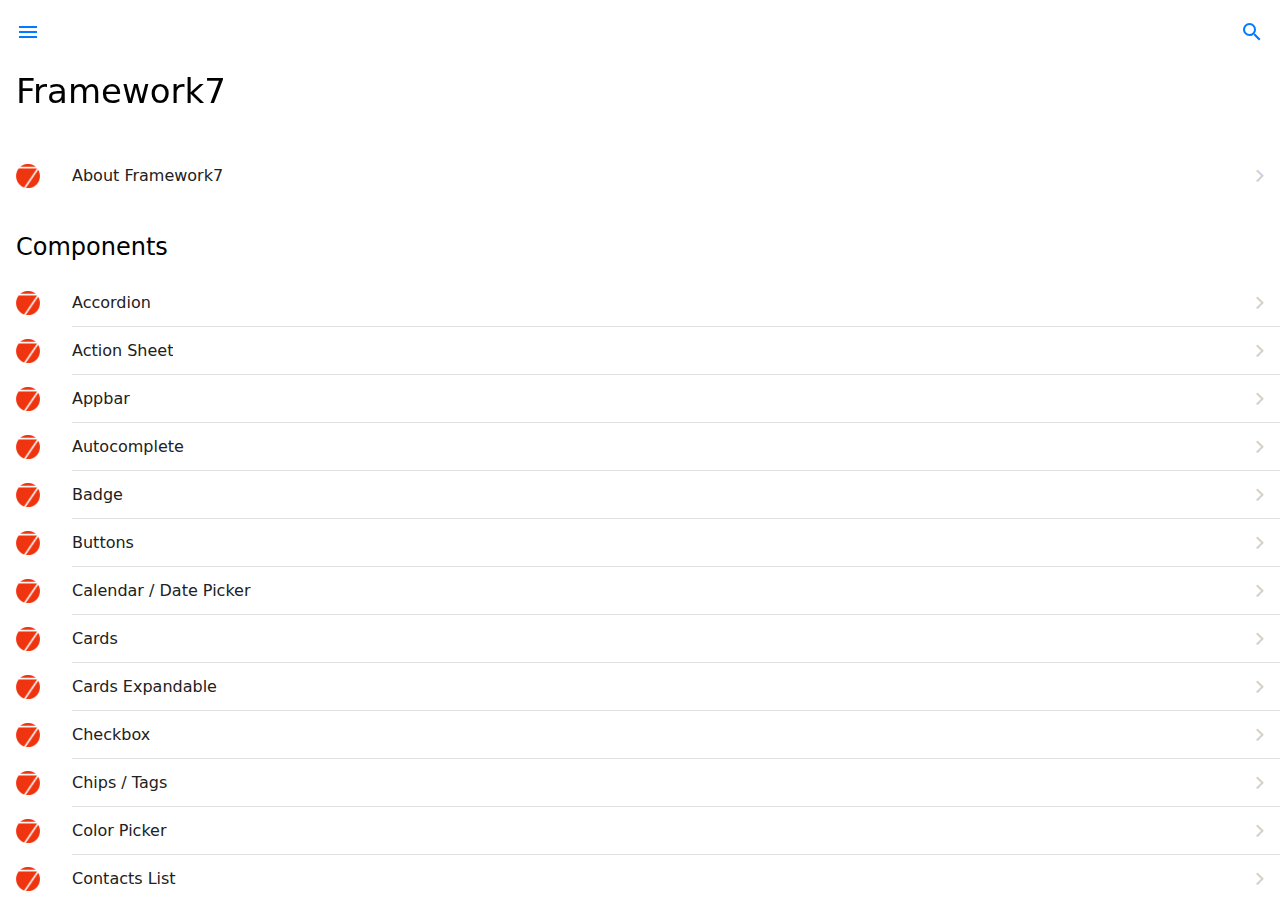
==== index.html @ a7a7bd66 "Initial commit" ====
<!DOCTYPE html>
<html lang="en">
<head>
  <meta charset="UTF-8">
  <meta name="viewport" content="width=device-width, initial-scale=1, maximum-scale=1, minimum-scale=1, user-scalable=no, viewport-fit=cover">
  <meta name="apple-mobile-web-app-capable" content="yes">
  <meta name="apple-mobile-web-app-status-bar-style" content="black-translucent">
  <meta name="theme-color" content="#2196f3">
  <meta http-equiv="Content-Security-Policy" content="default-src * 'self' 'unsafe-inline' 'unsafe-eval' data: gap:">
  <title>Framework7</title>
  <link rel="stylesheet" href="packages/core/css/framework7.bundle.min.css">
  <link rel="stylesheet" href="css/app.css">
  <link rel="apple-touch-icon" href="img/f7-icon-square.png">
  <link rel="icon" href="img/f7-icon.png">
</head>
<body>
  <div id="app">
    <div class="panel panel-left panel-cover panel-resizable panel-init">
      <div class="page">
        <div class="page-content">
          <div class="block-title">Left Panel</div>
          <div class="block">
            <p>This is a left side panel. You can close it by clicking outsite or on this link: <a href="#" class="panel-close">close me</a>. You can put here anything, even another isolated view like in <a href="#" data-panel="right" class="panel-open">Right Panel</a></p>
          </div>
          <div class="block-title">Main View Navigation</div>
          <div class="list links-list">
            <ul>
              <li>
                <a href="/accordion/" class="panel-close">Accordion</a>
              </li>
              <li>
                <a href="/action-sheet/" class="panel-close">Action Sheet</a>
              </li>
              <li>
                <a href="/badge/" class="panel-close">Badge</a>
              </li>
              <li>
                <a href="/buttons/" class="panel-close">Buttons</a>
              </li>
              <li>
                <a href="/cards/" class="panel-close">Cards</a>
              </li>
              <li>
                <a href="/checkbox/" class="panel-close">Checkbox</a>
              </li>
              <li>
                <a href="/chips/" class="panel-close">Chips/Tags</a>
              </li>
              <li>
                <a href="/contacts-list/" class="panel-close">Contacts List</a>
              </li>
              <li>
                <a href="/data-table/" class="panel-close">Data Table</a>
              </li>
            </ul>
          </div>
          <div class="block">
            <p>Lorem ipsum dolor sit amet, consectetur adipiscing elit. Suspendisse faucibus mauris leo, eu bibendum neque congue non. Ut leo mauris, eleifend eu commodo a, egestas ac urna. Maecenas in lacus faucibus, viverra ipsum pulvinar, molestie arcu. Etiam lacinia venenatis dignissim. Suspendisse non nisl semper tellus malesuada suscipit eu et eros. Nulla eu enim quis quam elementum vulputate. Mauris ornare consequat nunc viverra pellentesque. Aenean semper eu massa sit amet aliquam. Integer et neque sed libero mollis elementum at vitae ligula. Vestibulum pharetra sed libero sed porttitor. Suspendisse a faucibus lectus.</p>
            <p>Duis ut mauris sollicitudin, venenatis nisi sed, luctus ligula. Phasellus blandit nisl ut lorem semper pharetra. Nullam tortor nibh, suscipit in consequat vel, feugiat sed quam. Nam risus libero, auctor vel tristique ac, malesuada ut ante. Sed molestie, est in eleifend sagittis, leo tortor ullamcorper erat, at vulputate eros sapien nec libero. Mauris dapibus laoreet nibh quis bibendum. Fusce dolor sem, suscipit in iaculis id, pharetra at urna. Pellentesque tempor congue massa quis faucibus. Vestibulum nunc eros, convallis blandit dui sit amet, gravida adipiscing libero.</p>
          </div>
        </div>
      </div>
    </div>
    <div class="panel panel-right panel-reveal panel-resizable panel-init">
      <div class="view view-init view-right" data-name="right" data-url="/">
        <div class="page">
          <div class="navbar">
            <div class="navbar-bg"></div>
            <div class="navbar-inner sliding">
              <div class="title">Right Panel</div>
            </div>
          </div>
          <div class="page-content">
            <div class="block">
              <p>This is a right side panel. You can close it by clicking outsite or on this link: <a href="#" class="panel-close">close me</a>. You can put here anything, even another isolated view.</p>
            </div>
            <div class="block-title">Panel Navigation</div>
            <div class="list links-list">
              <ul>
                <li><a href="/panel-right-1/">Right panel page 1</a></li>
                <li><a href="/panel-right-2/">Right panel page 2</a></li>
              </ul>
            </div>
          </div>
        </div>
      </div>
    </div>
    <div class="view view-main view-init safe-areas" data-master-detail-breakpoint="800" data-url="/">
      <div class="page page-home">
        <div class="navbar navbar-large navbar-transparent">
          <div class="navbar-bg"></div>
          <div class="navbar-inner">
            <div class="left">
              <a href="#" class="link icon-only panel-open" data-panel="left">
                <i class="icon f7-icons if-not-md">menu</i>
                <i class="icon material-icons md-only">menu</i>
              </a>
            </div>
            <div class="title sliding">Framework7</div>
            <div class="right">
              <a class="link icon-only searchbar-enable" data-searchbar=".searchbar-components">
                <i class="icon f7-icons if-not-md">search</i>
                <i class="icon material-icons md-only">search</i>
              </a>
            </div>
            <div class="title-large">
              <div class="title-large-text">Framework7</div>
            </div>
            <form data-search-container=".components-list" data-search-in="a" class="searchbar searchbar-expandable searchbar-components searchbar-init">
              <div class="searchbar-inner">
                <div class="searchbar-input-wrap">
                  <input type="search" placeholder="Search components"/>
                  <i class="searchbar-icon"></i>
                  <span class="input-clear-button"></span>
                </div>
                <span class="searchbar-disable-button if-not-aurora">Cancel</span>
              </div>
            </form>
          </div>
        </div>
        <div class="page-content">
          <div class="list searchbar-hide-on-search">
            <ul>
              <li>
                <a class="item-content item-link" href="/about/">
                  <div class="item-media"><i class="icon icon-f7"></i></div>
                  <div class="item-inner">
                    <div class="item-title">About Framework7</div>
                  </div>
                </a>
              </li>
            </ul>
          </div>
          <div class="block-title block-title-medium searchbar-found">Components</div>
          <div class="list components-list searchbar-found">
            <ul>
              <li>
                <a class="item-content item-link" href="/accordion/">
                  <div class="item-media"><i class="icon icon-f7"></i></div>
                  <div class="item-inner">
                    <div class="item-title">Accordion</div>
                  </div>
                </a>
              </li>
              <li>
                <a class="item-content item-link" href="/action-sheet/">
                  <div class="item-media"><i class="icon icon-f7"></i></div>
                  <div class="item-inner">
                    <div class="item-title">Action Sheet</div>
                  </div>
                </a>
              </li>
              <li>
                <a class="item-content item-link" href="/appbar/">
                  <div class="item-media"><i class="icon icon-f7"></i></div>
                  <div class="item-inner">
                    <div class="item-title">Appbar</div>
                  </div>
                </a>
              </li>
              <li>
                <a class="item-content item-link" href="/autocomplete/">
                  <div class="item-media"><i class="icon icon-f7"></i></div>
                  <div class="item-inner">
                    <div class="item-title">Autocomplete</div>
                  </div>
                </a>
              </li>
              <li>
                <a class="item-content item-link" href="/badge/">
                  <div class="item-media"><i class="icon icon-f7"></i></div>
                  <div class="item-inner">
                    <div class="item-title">Badge</div>
                  </div>
                </a>
              </li>
              <li>
                <a class="item-content item-link" href="/buttons/">
                  <div class="item-media"><i class="icon icon-f7"></i></div>
                  <div class="item-inner">
                    <div class="item-title">Buttons</div>
                  </div>
                </a>
              </li>
              <li>
                <a class="item-content item-link" href="/calendar/">
                  <div class="item-media"><i class="icon icon-f7"></i></div>
                  <div class="item-inner">
                    <div class="item-title">Calendar / Date Picker</div>
                  </div>
                </a>
              </li>
              <li>
                <a class="item-content item-link" href="/cards/">
                  <div class="item-media"><i class="icon icon-f7"></i></div>
                  <div class="item-inner">
                    <div class="item-title">Cards</div>
                  </div>
                </a>
              </li>
              <li>
                <a class="item-content item-link" href="/cards-expandable/">
                  <div class="item-media"><i class="icon icon-f7"></i></div>
                  <div class="item-inner">
                    <div class="item-title">Cards Expandable</div>
                  </div>
                </a>
              </li>
              <li>
                <a class="item-content item-link" href="/checkbox/">
                  <div class="item-media"><i class="icon icon-f7"></i></div>
                  <div class="item-inner">
                    <div class="item-title">Checkbox</div>
                  </div>
                </a>
              </li>
              <li>
                <a class="item-content item-link" href="/chips/">
                  <div class="item-media"><i class="icon icon-f7"></i></div>
                  <div class="item-inner">
                    <div class="item-title">Chips / Tags</div>
                  </div>
                </a>
              </li>
              <li>
                <a class="item-content item-link" href="/color-picker/">
                  <div class="item-media"><i class="icon icon-f7"></i></div>
                  <div class="item-inner">
                    <div class="item-title">Color Picker</div>
                  </div>
                </a>
              </li>
              <li>
                <a class="item-content item-link" href="/contacts-list/">
                  <div class="item-media"><i class="icon icon-f7"></i></div>
                  <div class="item-inner">
                    <div class="item-title">Contacts List</div>
                  </div>
                </a>
              </li>
              <li>
                <a class="item-content item-link" href="/content-block/">
                  <div class="item-media"><i class="icon icon-f7"></i></div>
                  <div class="item-inner">
                    <div class="item-title">Content Block</div>
                  </div>
                </a>
              </li>
              <li>
                <a class="item-content item-link" href="/data-table/">
                  <div class="item-media"><i class="icon icon-f7"></i></div>
                  <div class="item-inner">
                    <div class="item-title">Data Table</div>
                  </div>
                </a>
              </li>
              <li>
                <a class="item-content item-link" href="/dialog/">
                  <div class="item-media"><i class="icon icon-f7"></i></div>
                  <div class="item-inner">
                    <div class="item-title">Dialog</div>
                  </div>
                </a>
              </li>
              <li>
                <a class="item-content item-link" href="/elevation/">
                  <div class="item-media"><i class="icon icon-f7"></i></div>
                  <div class="item-inner">
                    <div class="item-title">Elevation</div>
                  </div>
                </a>
              </li>
              <li>
                <a class="item-content item-link" href="/fab/">
                  <div class="item-media"><i class="icon icon-f7"></i></div>
                  <div class="item-inner">
                    <div class="item-title">FAB</div>
                  </div>
                </a>
              </li>
              <li>
                <a class="item-content item-link" href="/fab-morph/">
                  <div class="item-media"><i class="icon icon-f7"></i></div>
                  <div class="item-inner">
                    <div class="item-title">FAB Morph</div>
                  </div>
                </a>
              </li>
              <li>
                <a class="item-content item-link" href="/form-storage/">
                  <div class="item-media"><i class="icon icon-f7"></i></div>
                  <div class="item-inner">
                    <div class="item-title">Form Storage</div>
                  </div>
                </a>
              </li>
              <li>
                <a class="item-content item-link" href="/gauge/">
                  <div class="item-media"><i class="icon icon-f7"></i></div>
                  <div class="item-inner">
                    <div class="item-title">Gauge</div>
                  </div>
                </a>
              </li>
              <li>
                <a class="item-content item-link" href="/grid/">
                  <div class="item-media"><i class="icon icon-f7"></i></div>
                  <div class="item-inner">
                    <div class="item-title">Grid / Layout Grid</div>
                  </div>
                </a>
              </li>
              <li>
                <a class="item-content item-link" href="/icons/">
                  <div class="item-media"><i class="icon icon-f7"></i></div>
                  <div class="item-inner">
                    <div class="item-title">Icons</div>
                  </div>
                </a>
              </li>
              <li>
                <a class="item-content item-link" href="/infinite-scroll/">
                  <div class="item-media"><i class="icon icon-f7"></i></div>
                  <div class="item-inner">
                    <div class="item-title">Infinite Scroll</div>
                  </div>
                </a>
              </li>
              <li>
                <a class="item-content item-link" href="/inputs/">
                  <div class="item-media"><i class="icon icon-f7"></i></div>
                  <div class="item-inner">
                    <div class="item-title">Inputs</div>
                  </div>
                </a>
              </li>
              <li>
                <a class="item-content item-link" href="/lazy-load/">
                  <div class="item-media"><i class="icon icon-f7"></i></div>
                  <div class="item-inner">
                    <div class="item-title">Lazy Load</div>
                  </div>
                </a>
              </li>
              <li>
                <a class="item-content item-link" href="/list/">
                  <div class="item-media"><i class="icon icon-f7"></i></div>
                  <div class="item-inner">
                    <div class="item-title">List View</div>
                  </div>
                </a>
              </li>
              <li>
                <a class="item-content item-link" href="/list-index/">
                  <div class="item-media"><i class="icon icon-f7"></i></div>
                  <div class="item-inner">
                    <div class="item-title">List Index</div>
                  </div>
                </a>
              </li>
              <li>
                <a class="item-content item-link" href="/login-screen/">
                  <div class="item-media"><i class="icon icon-f7"></i></div>
                  <div class="item-inner">
                    <div class="item-title">Login Screen</div>
                  </div>
                </a>
              </li>
              <li>
                  <a class="item-content item-link" href="/menu/">
                    <div class="item-media"><i class="icon icon-f7"></i></div>
                    <div class="item-inner">
                      <div class="item-title">Menu</div>
                    </div>
                  </a>
                </li>
              <li>
                <a class="item-content item-link" href="/messages/">
                  <div class="item-media"><i class="icon icon-f7"></i></div>
                  <div class="item-inner">
                    <div class="item-title">Messages</div>
                  </div>
                </a>
              </li>
              <li>
                <a class="item-content item-link" href="/navbar/">
                  <div class="item-media"><i class="icon icon-f7"></i></div>
                  <div class="item-inner">
                    <div class="item-title">Navbar</div>
                  </div>
                </a>
              </li>
              <li>
                <a class="item-content item-link" href="/notifications/">
                  <div class="item-media"><i class="icon icon-f7"></i></div>
                  <div class="item-inner">
                    <div class="item-title">Notifications</div>
                  </div>
                </a>
              </li>
              <li>
                <a class="item-content item-link" href="/panel/">
                  <div class="item-media"><i class="icon icon-f7"></i></div>
                  <div class="item-inner">
                    <div class="item-title">Panel / Side Panels</div>
                  </div>
                </a>
              </li>
              <li>
                <a class="item-content item-link" href="/photo-browser/">
                  <div class="item-media"><i class="icon icon-f7"></i></div>
                  <div class="item-inner">
                    <div class="item-title">Photo Browser</div>
                  </div>
                </a>
              </li>
              <li>
                <a class="item-content item-link" href="/picker/">
                  <div class="item-media"><i class="icon icon-f7"></i></div>
                  <div class="item-inner">
                    <div class="item-title">Picker</div>
                  </div>
                </a>
              </li>
              <li>
                <a class="item-content item-link" href="/popover/">
                  <div class="item-media"><i class="icon icon-f7"></i></div>
                  <div class="item-inner">
                    <div class="item-title">Popover</div>
                  </div>
                </a>
              </li>
              <li>
                <a class="item-content item-link" href="/popup/">
                  <div class="item-media"><i class="icon icon-f7"></i></div>
                  <div class="item-inner">
                    <div class="item-title">Popup</div>
                  </div>
                </a>
              </li>
              <li>
                <a class="item-content item-link" href="/preloader/">
                  <div class="item-media"><i class="icon icon-f7"></i></div>
                  <div class="item-inner">
                    <div class="item-title">Preloader</div>
                  </div>
                </a>
              </li>
              <li>
                <a class="item-content item-link" href="/progressbar/">
                  <div class="item-media"><i class="icon icon-f7"></i></div>
                  <div class="item-inner">
                    <div class="item-title">Progress Bar</div>
                  </div>
                </a>
              </li>
              <li>
                <a class="item-content item-link" href="/pull-to-refresh/">
                  <div class="item-media"><i class="icon icon-f7"></i></div>
                  <div class="item-inner">
                    <div class="item-title">Pull To Refresh</div>
                  </div>
                </a>
              </li>
              <li>
                <a class="item-content item-link" href="/radio/">
                  <div class="item-media"><i class="icon icon-f7"></i></div>
                  <div class="item-inner">
                    <div class="item-title">Radio</div>
                  </div>
                </a>
              </li>
              <li>
                <a class="item-content item-link" href="/range/">
                  <div class="item-media"><i class="icon icon-f7"></i></div>
                  <div class="item-inner">
                    <div class="item-title">Range Slider</div>
                  </div>
                </a>
              </li>
              <li>
                <a class="item-content item-link" href="/searchbar/">
                  <div class="item-media"><i class="icon icon-f7"></i></div>
                  <div class="item-inner">
                    <div class="item-title">Searchbar</div>
                  </div>
                </a>
              </li>
              <li>
                <a class="item-content item-link" href="/searchbar-expandable/">
                  <div class="item-media"><i class="icon icon-f7"></i></div>
                  <div class="item-inner">
                    <div class="item-title">Searchbar Expandable</div>
                  </div>
                </a>
              </li>
              <li>
                <a class="item-content item-link" href="/sheet-modal/">
                  <div class="item-media"><i class="icon icon-f7"></i></div>
                  <div class="item-inner">
                    <div class="item-title">Sheet Modal</div>
                  </div>
                </a>
              </li>
              <li>
                <a class="item-content item-link" href="/skeleton/">
                  <div class="item-media"><i class="icon icon-f7"></i></div>
                  <div class="item-inner">
                    <div class="item-title">Skeleton (Ghost) Layouts</div>
                  </div>
                </a>
              </li>
              <li>
                <a class="item-content item-link" href="/smart-select/">
                  <div class="item-media"><i class="icon icon-f7"></i></div>
                  <div class="item-inner">
                    <div class="item-title">Smart Select</div>
                  </div>
                </a>
              </li>
              <li>
                <a class="item-content item-link" href="/sortable/">
                  <div class="item-media"><i class="icon icon-f7"></i></div>
                  <div class="item-inner">
                    <div class="item-title">Sortable List</div>
                  </div>
                </a>
              </li>
              <li>
                <a class="item-content item-link" href="/stepper/">
                  <div class="item-media"><i class="icon icon-f7"></i></div>
                  <div class="item-inner">
                    <div class="item-title">Stepper</div>
                  </div>
                </a>
              </li>
              <li>
                <a class="item-content item-link" href="/subnavbar/">
                  <div class="item-media"><i class="icon icon-f7"></i></div>
                  <div class="item-inner">
                    <div class="item-title">Subnavbar</div>
                  </div>
                </a>
              </li>
              <li>
                <a class="item-content item-link" href="/swipeout/">
                  <div class="item-media"><i class="icon icon-f7"></i></div>
                  <div class="item-inner">
                    <div class="item-title">Swipeout (Swipe To Delete)</div>
                  </div>
                </a>
              </li>
              <li>
                <a class="item-content item-link" href="/swiper/">
                  <div class="item-media"><i class="icon icon-f7"></i></div>
                  <div class="item-inner">
                    <div class="item-title">Swiper Slider</div>
                  </div>
                </a>
              </li>
              <li>
                <a class="item-content item-link" href="/tabs/">
                  <div class="item-media"><i class="icon icon-f7"></i></div>
                  <div class="item-inner">
                    <div class="item-title">Tabs</div>
                  </div>
                </a>
              </li>
              <li>
                <a class="item-content item-link" href="/text-editor/">
                  <div class="item-media"><i class="icon icon-f7"></i></div>
                  <div class="item-inner">
                    <div class="item-title">Text Editor</div>
                  </div>
                </a>
              </li>
              <li>
                <a class="item-content item-link" href="/timeline/">
                  <div class="item-media"><i class="icon icon-f7"></i></div>
                  <div class="item-inner">
                    <div class="item-title">Timeline</div>
                  </div>
                </a>
              </li>
              <li>
                <a class="item-content item-link" href="/toast/">
                  <div class="item-media"><i class="icon icon-f7"></i></div>
                  <div class="item-inner">
                    <div class="item-title">Toast</div>
                  </div>
                </a>
              </li>
              <li>
                <a class="item-content item-link" href="/toggle/">
                  <div class="item-media"><i class="icon icon-f7"></i></div>
                  <div class="item-inner">
                    <div class="item-title">Toggle</div>
                  </div>
                </a>
              </li>
              <li>
                <a class="item-content item-link" href="/toolbar-tabbar/">
                  <div class="item-media"><i class="icon icon-f7"></i></div>
                  <div class="item-inner">
                    <div class="item-title">Toolbar & Tabbar</div>
                  </div>
                </a>
              </li>
              <li>
                <a class="item-content item-link" href="/tooltip/">
                  <div class="item-media"><i class="icon icon-f7"></i></div>
                  <div class="item-inner">
                    <div class="item-title">Tooltip</div>
                  </div>
                </a>
              </li>
              <li>
                <a class="item-content item-link" href="/treeview/">
                  <div class="item-media"><i class="icon icon-f7"></i></div>
                  <div class="item-inner">
                    <div class="item-title">Treeview</div>
                  </div>
                </a>
              </li>
              <li>
                <a class="item-content item-link" href="/virtual-list/">
                  <div class="item-media"><i class="icon icon-f7"></i></div>
                  <div class="item-inner">
                    <div class="item-title">Virtual List</div>
                  </div>
                </a>
              </li>
              <li>
                <a class="item-content item-link" href="/vi/">
                  <div class="item-media"><i class="icon icon-vi"></i></div>
                  <div class="item-inner">
                    <div class="item-title">vi - Mobile Video SSP</div>
                  </div>
                </a>
              </li>
            </ul>
          </div>
          <div class="list simple-list searchbar-not-found">
            <ul>
              <li>Nothing found</li>
            </ul>
          </div>
          <div class="block-title block-title-medium searchbar-hide-on-search">Themes</div>
          <div class="list links-list searchbar-hide-on-search">
            <ul>
              <li>
                <a href="./index.html?theme=ios" class="external">iOS Theme</a>
              </li>
              <li>
                <a href="./index.html?theme=md" class="external">Material (MD) Theme</a>
              </li>
              <li>
                <a href="./index.html?theme=aurora" class="external">Aurora Desktop Theme</a>
              </li>
              <li>
                <a href="/color-themes/">Color Themes</a>
              </li>
            </ul>
          </div>
          <div class="block-title block-title-medium searchbar-hide-on-search">Page Loaders & Router</div>
          <div class="list links-list searchbar-hide-on-search">
            <ul>
              <li>
                <a href="/page-transitions/">Page Transitions</a>
              </li>
              <li>
                <a href="/page-loader-template7/vladimir/123/about-me/1/?start=0&end=30#top">Template7 Page</a>
              </li>
              <li>
                <a href="/page-loader-component/vladimir/123/about-me/1/?start=0&end=30#top">Component Page</a>
              </li>
              <li>
                <a href="/load-something-that-doesnt-exist/">Default Route (404)</a>
              </li>
              <li>
                <a href="/master-detail/">Master-Detail (Split View)</a>
              </li>
            </ul>
          </div>
        </div>
      </div>
    </div>
  </div>
  <script src="packages/core/js/framework7.bundle.min.js"></script>
  <script src="js/routes.js"></script>
  <script src="js/app.js"></script>
</body>
</html>
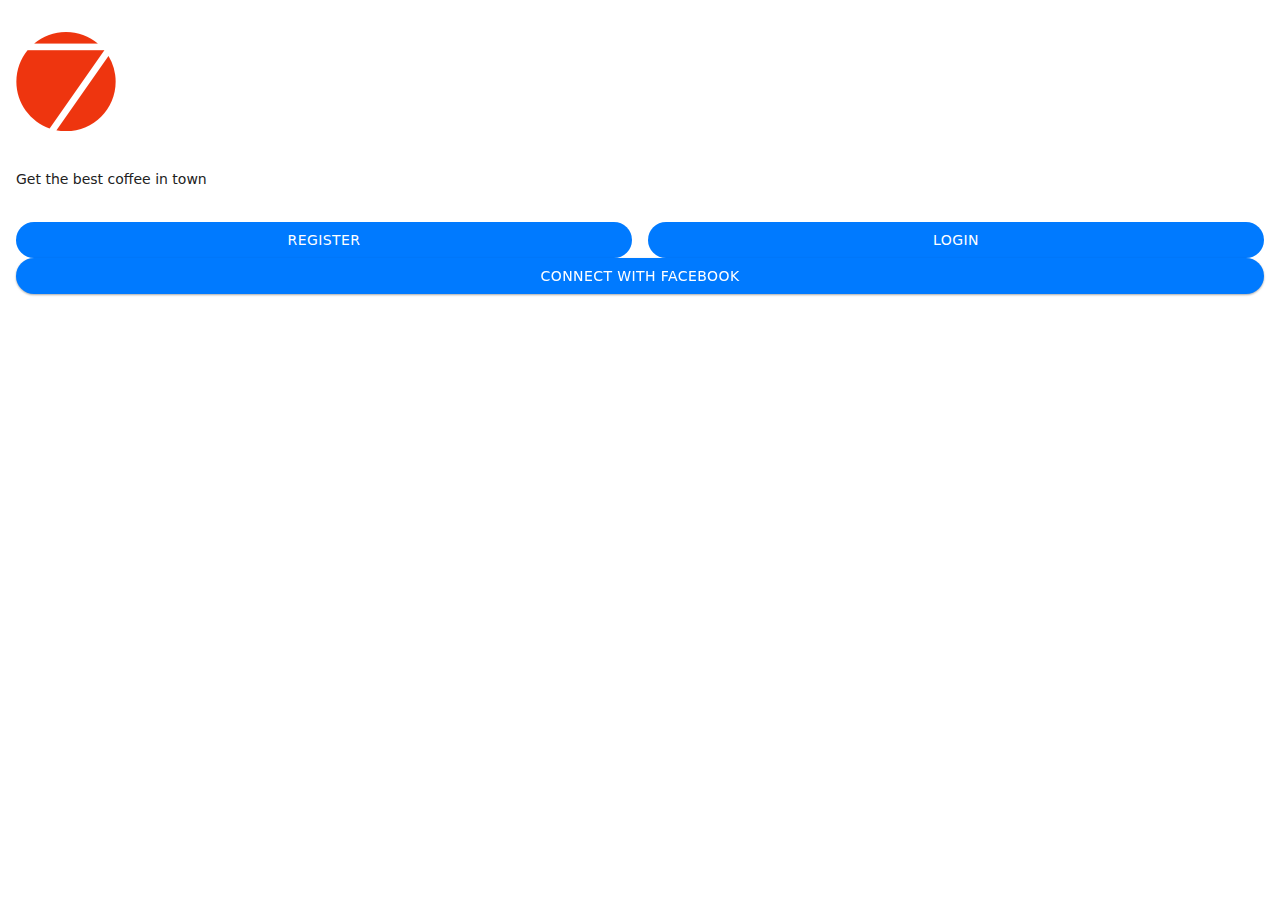
==== commit 51730be3: "Added the menu to home screen" ====
--- a/index.html
+++ b/index.html
@@ -9,685 +9,36 @@
   <meta http-equiv="Content-Security-Policy" content="default-src * 'self' 'unsafe-inline' 'unsafe-eval' data: gap:">
   <title>Framework7</title>
   <link rel="stylesheet" href="packages/core/css/framework7.bundle.min.css">
+  <link rel="stylesheet" href="https://stackpath.bootstrapcdn.com/bootstrap/4.5.0/css/bootstrap.min.css" integrity="sha384-9aIt2nRpC12Uk9gS9baDl411NQApFmC26EwAOH8WgZl5MYYxFfc+NcPb1dKGj7Sk" crossorigin="anonymous">
   <link rel="stylesheet" href="css/app.css">
   <link rel="apple-touch-icon" href="img/f7-icon-square.png">
   <link rel="icon" href="img/f7-icon.png">
 </head>
 <body>
-  <div id="app">
-    <div class="panel panel-left panel-cover panel-resizable panel-init">
-      <div class="page">
-        <div class="page-content">
-          <div class="block-title">Left Panel</div>
-          <div class="block">
-            <p>This is a left side panel. You can close it by clicking outsite or on this link: <a href="#" class="panel-close">close me</a>. You can put here anything, even another isolated view like in <a href="#" data-panel="right" class="panel-open">Right Panel</a></p>
+
+    <div class="block text-center">
+        <img src="img/f7-icon.png" alt="">
+    </div>
+
+    <div class="block text-center">
+        <p class="h3">Get the best coffee in town</p>
+    </div>
+
+    <div class="block container px-5">
+        <div class="row">
+          <a class="col button button-fill button-round">Register</a>
+          <a href="#" class="col button button-fill button-round">Login</a>
+        </div>
+        <div class="row mt-3">
+            <a class="col button button-fill button-raised button-round">Connect with Facebook</a>
           </div>
-          <div class="block-title">Main View Navigation</div>
-          <div class="list links-list">
-            <ul>
-              <li>
-                <a href="/accordion/" class="panel-close">Accordion</a>
-              </li>
-              <li>
-                <a href="/action-sheet/" class="panel-close">Action Sheet</a>
-              </li>
-              <li>
-                <a href="/badge/" class="panel-close">Badge</a>
-              </li>
-              <li>
-                <a href="/buttons/" class="panel-close">Buttons</a>
-              </li>
-              <li>
-                <a href="/cards/" class="panel-close">Cards</a>
-              </li>
-              <li>
-                <a href="/checkbox/" class="panel-close">Checkbox</a>
-              </li>
-              <li>
-                <a href="/chips/" class="panel-close">Chips/Tags</a>
-              </li>
-              <li>
-                <a href="/contacts-list/" class="panel-close">Contacts List</a>
-              </li>
-              <li>
-                <a href="/data-table/" class="panel-close">Data Table</a>
-              </li>
-            </ul>
-          </div>
-          <div class="block">
-            <p>Lorem ipsum dolor sit amet, consectetur adipiscing elit. Suspendisse faucibus mauris leo, eu bibendum neque congue non. Ut leo mauris, eleifend eu commodo a, egestas ac urna. Maecenas in lacus faucibus, viverra ipsum pulvinar, molestie arcu. Etiam lacinia venenatis dignissim. Suspendisse non nisl semper tellus malesuada suscipit eu et eros. Nulla eu enim quis quam elementum vulputate. Mauris ornare consequat nunc viverra pellentesque. Aenean semper eu massa sit amet aliquam. Integer et neque sed libero mollis elementum at vitae ligula. Vestibulum pharetra sed libero sed porttitor. Suspendisse a faucibus lectus.</p>
-            <p>Duis ut mauris sollicitudin, venenatis nisi sed, luctus ligula. Phasellus blandit nisl ut lorem semper pharetra. Nullam tortor nibh, suscipit in consequat vel, feugiat sed quam. Nam risus libero, auctor vel tristique ac, malesuada ut ante. Sed molestie, est in eleifend sagittis, leo tortor ullamcorper erat, at vulputate eros sapien nec libero. Mauris dapibus laoreet nibh quis bibendum. Fusce dolor sem, suscipit in iaculis id, pharetra at urna. Pellentesque tempor congue massa quis faucibus. Vestibulum nunc eros, convallis blandit dui sit amet, gravida adipiscing libero.</p>
-          </div>
-        </div>
       </div>
-    </div>
-    <div class="panel panel-right panel-reveal panel-resizable panel-init">
-      <div class="view view-init view-right" data-name="right" data-url="/">
-        <div class="page">
-          <div class="navbar">
-            <div class="navbar-bg"></div>
-            <div class="navbar-inner sliding">
-              <div class="title">Right Panel</div>
-            </div>
-          </div>
-          <div class="page-content">
-            <div class="block">
-              <p>This is a right side panel. You can close it by clicking outsite or on this link: <a href="#" class="panel-close">close me</a>. You can put here anything, even another isolated view.</p>
-            </div>
-            <div class="block-title">Panel Navigation</div>
-            <div class="list links-list">
-              <ul>
-                <li><a href="/panel-right-1/">Right panel page 1</a></li>
-                <li><a href="/panel-right-2/">Right panel page 2</a></li>
-              </ul>
-            </div>
-          </div>
-        </div>
-      </div>
-    </div>
-    <div class="view view-main view-init safe-areas" data-master-detail-breakpoint="800" data-url="/">
-      <div class="page page-home">
-        <div class="navbar navbar-large navbar-transparent">
-          <div class="navbar-bg"></div>
-          <div class="navbar-inner">
-            <div class="left">
-              <a href="#" class="link icon-only panel-open" data-panel="left">
-                <i class="icon f7-icons if-not-md">menu</i>
-                <i class="icon material-icons md-only">menu</i>
-              </a>
-            </div>
-            <div class="title sliding">Framework7</div>
-            <div class="right">
-              <a class="link icon-only searchbar-enable" data-searchbar=".searchbar-components">
-                <i class="icon f7-icons if-not-md">search</i>
-                <i class="icon material-icons md-only">search</i>
-              </a>
-            </div>
-            <div class="title-large">
-              <div class="title-large-text">Framework7</div>
-            </div>
-            <form data-search-container=".components-list" data-search-in="a" class="searchbar searchbar-expandable searchbar-components searchbar-init">
-              <div class="searchbar-inner">
-                <div class="searchbar-input-wrap">
-                  <input type="search" placeholder="Search components"/>
-                  <i class="searchbar-icon"></i>
-                  <span class="input-clear-button"></span>
-                </div>
-                <span class="searchbar-disable-button if-not-aurora">Cancel</span>
-              </div>
-            </form>
-          </div>
-        </div>
-        <div class="page-content">
-          <div class="list searchbar-hide-on-search">
-            <ul>
-              <li>
-                <a class="item-content item-link" href="/about/">
-                  <div class="item-media"><i class="icon icon-f7"></i></div>
-                  <div class="item-inner">
-                    <div class="item-title">About Framework7</div>
-                  </div>
-                </a>
-              </li>
-            </ul>
-          </div>
-          <div class="block-title block-title-medium searchbar-found">Components</div>
-          <div class="list components-list searchbar-found">
-            <ul>
-              <li>
-                <a class="item-content item-link" href="/accordion/">
-                  <div class="item-media"><i class="icon icon-f7"></i></div>
-                  <div class="item-inner">
-                    <div class="item-title">Accordion</div>
-                  </div>
-                </a>
-              </li>
-              <li>
-                <a class="item-content item-link" href="/action-sheet/">
-                  <div class="item-media"><i class="icon icon-f7"></i></div>
-                  <div class="item-inner">
-                    <div class="item-title">Action Sheet</div>
-                  </div>
-                </a>
-              </li>
-              <li>
-                <a class="item-content item-link" href="/appbar/">
-                  <div class="item-media"><i class="icon icon-f7"></i></div>
-                  <div class="item-inner">
-                    <div class="item-title">Appbar</div>
-                  </div>
-                </a>
-              </li>
-              <li>
-                <a class="item-content item-link" href="/autocomplete/">
-                  <div class="item-media"><i class="icon icon-f7"></i></div>
-                  <div class="item-inner">
-                    <div class="item-title">Autocomplete</div>
-                  </div>
-                </a>
-              </li>
-              <li>
-                <a class="item-content item-link" href="/badge/">
-                  <div class="item-media"><i class="icon icon-f7"></i></div>
-                  <div class="item-inner">
-                    <div class="item-title">Badge</div>
-                  </div>
-                </a>
-              </li>
-              <li>
-                <a class="item-content item-link" href="/buttons/">
-                  <div class="item-media"><i class="icon icon-f7"></i></div>
-                  <div class="item-inner">
-                    <div class="item-title">Buttons</div>
-                  </div>
-                </a>
-              </li>
-              <li>
-                <a class="item-content item-link" href="/calendar/">
-                  <div class="item-media"><i class="icon icon-f7"></i></div>
-                  <div class="item-inner">
-                    <div class="item-title">Calendar / Date Picker</div>
-                  </div>
-                </a>
-              </li>
-              <li>
-                <a class="item-content item-link" href="/cards/">
-                  <div class="item-media"><i class="icon icon-f7"></i></div>
-                  <div class="item-inner">
-                    <div class="item-title">Cards</div>
-                  </div>
-                </a>
-              </li>
-              <li>
-                <a class="item-content item-link" href="/cards-expandable/">
-                  <div class="item-media"><i class="icon icon-f7"></i></div>
-                  <div class="item-inner">
-                    <div class="item-title">Cards Expandable</div>
-                  </div>
-                </a>
-              </li>
-              <li>
-                <a class="item-content item-link" href="/checkbox/">
-                  <div class="item-media"><i class="icon icon-f7"></i></div>
-                  <div class="item-inner">
-                    <div class="item-title">Checkbox</div>
-                  </div>
-                </a>
-              </li>
-              <li>
-                <a class="item-content item-link" href="/chips/">
-                  <div class="item-media"><i class="icon icon-f7"></i></div>
-                  <div class="item-inner">
-                    <div class="item-title">Chips / Tags</div>
-                  </div>
-                </a>
-              </li>
-              <li>
-                <a class="item-content item-link" href="/color-picker/">
-                  <div class="item-media"><i class="icon icon-f7"></i></div>
-                  <div class="item-inner">
-                    <div class="item-title">Color Picker</div>
-                  </div>
-                </a>
-              </li>
-              <li>
-                <a class="item-content item-link" href="/contacts-list/">
-                  <div class="item-media"><i class="icon icon-f7"></i></div>
-                  <div class="item-inner">
-                    <div class="item-title">Contacts List</div>
-                  </div>
-                </a>
-              </li>
-              <li>
-                <a class="item-content item-link" href="/content-block/">
-                  <div class="item-media"><i class="icon icon-f7"></i></div>
-                  <div class="item-inner">
-                    <div class="item-title">Content Block</div>
-                  </div>
-                </a>
-              </li>
-              <li>
-                <a class="item-content item-link" href="/data-table/">
-                  <div class="item-media"><i class="icon icon-f7"></i></div>
-                  <div class="item-inner">
-                    <div class="item-title">Data Table</div>
-                  </div>
-                </a>
-              </li>
-              <li>
-                <a class="item-content item-link" href="/dialog/">
-                  <div class="item-media"><i class="icon icon-f7"></i></div>
-                  <div class="item-inner">
-                    <div class="item-title">Dialog</div>
-                  </div>
-                </a>
-              </li>
-              <li>
-                <a class="item-content item-link" href="/elevation/">
-                  <div class="item-media"><i class="icon icon-f7"></i></div>
-                  <div class="item-inner">
-                    <div class="item-title">Elevation</div>
-                  </div>
-                </a>
-              </li>
-              <li>
-                <a class="item-content item-link" href="/fab/">
-                  <div class="item-media"><i class="icon icon-f7"></i></div>
-                  <div class="item-inner">
-                    <div class="item-title">FAB</div>
-                  </div>
-                </a>
-              </li>
-              <li>
-                <a class="item-content item-link" href="/fab-morph/">
-                  <div class="item-media"><i class="icon icon-f7"></i></div>
-                  <div class="item-inner">
-                    <div class="item-title">FAB Morph</div>
-                  </div>
-                </a>
-              </li>
-              <li>
-                <a class="item-content item-link" href="/form-storage/">
-                  <div class="item-media"><i class="icon icon-f7"></i></div>
-                  <div class="item-inner">
-                    <div class="item-title">Form Storage</div>
-                  </div>
-                </a>
-              </li>
-              <li>
-                <a class="item-content item-link" href="/gauge/">
-                  <div class="item-media"><i class="icon icon-f7"></i></div>
-                  <div class="item-inner">
-                    <div class="item-title">Gauge</div>
-                  </div>
-                </a>
-              </li>
-              <li>
-                <a class="item-content item-link" href="/grid/">
-                  <div class="item-media"><i class="icon icon-f7"></i></div>
-                  <div class="item-inner">
-                    <div class="item-title">Grid / Layout Grid</div>
-                  </div>
-                </a>
-              </li>
-              <li>
-                <a class="item-content item-link" href="/icons/">
-                  <div class="item-media"><i class="icon icon-f7"></i></div>
-                  <div class="item-inner">
-                    <div class="item-title">Icons</div>
-                  </div>
-                </a>
-              </li>
-              <li>
-                <a class="item-content item-link" href="/infinite-scroll/">
-                  <div class="item-media"><i class="icon icon-f7"></i></div>
-                  <div class="item-inner">
-                    <div class="item-title">Infinite Scroll</div>
-                  </div>
-                </a>
-              </li>
-              <li>
-                <a class="item-content item-link" href="/inputs/">
-                  <div class="item-media"><i class="icon icon-f7"></i></div>
-                  <div class="item-inner">
-                    <div class="item-title">Inputs</div>
-                  </div>
-                </a>
-              </li>
-              <li>
-                <a class="item-content item-link" href="/lazy-load/">
-                  <div class="item-media"><i class="icon icon-f7"></i></div>
-                  <div class="item-inner">
-                    <div class="item-title">Lazy Load</div>
-                  </div>
-                </a>
-              </li>
-              <li>
-                <a class="item-content item-link" href="/list/">
-                  <div class="item-media"><i class="icon icon-f7"></i></div>
-                  <div class="item-inner">
-                    <div class="item-title">List View</div>
-                  </div>
-                </a>
-              </li>
-              <li>
-                <a class="item-content item-link" href="/list-index/">
-                  <div class="item-media"><i class="icon icon-f7"></i></div>
-                  <div class="item-inner">
-                    <div class="item-title">List Index</div>
-                  </div>
-                </a>
-              </li>
-              <li>
-                <a class="item-content item-link" href="/login-screen/">
-                  <div class="item-media"><i class="icon icon-f7"></i></div>
-                  <div class="item-inner">
-                    <div class="item-title">Login Screen</div>
-                  </div>
-                </a>
-              </li>
-              <li>
-                  <a class="item-content item-link" href="/menu/">
-                    <div class="item-media"><i class="icon icon-f7"></i></div>
-                    <div class="item-inner">
-                      <div class="item-title">Menu</div>
-                    </div>
-                  </a>
-                </li>
-              <li>
-                <a class="item-content item-link" href="/messages/">
-                  <div class="item-media"><i class="icon icon-f7"></i></div>
-                  <div class="item-inner">
-                    <div class="item-title">Messages</div>
-                  </div>
-                </a>
-              </li>
-              <li>
-                <a class="item-content item-link" href="/navbar/">
-                  <div class="item-media"><i class="icon icon-f7"></i></div>
-                  <div class="item-inner">
-                    <div class="item-title">Navbar</div>
-                  </div>
-                </a>
-              </li>
-              <li>
-                <a class="item-content item-link" href="/notifications/">
-                  <div class="item-media"><i class="icon icon-f7"></i></div>
-                  <div class="item-inner">
-                    <div class="item-title">Notifications</div>
-                  </div>
-                </a>
-              </li>
-              <li>
-                <a class="item-content item-link" href="/panel/">
-                  <div class="item-media"><i class="icon icon-f7"></i></div>
-                  <div class="item-inner">
-                    <div class="item-title">Panel / Side Panels</div>
-                  </div>
-                </a>
-              </li>
-              <li>
-                <a class="item-content item-link" href="/photo-browser/">
-                  <div class="item-media"><i class="icon icon-f7"></i></div>
-                  <div class="item-inner">
-                    <div class="item-title">Photo Browser</div>
-                  </div>
-                </a>
-              </li>
-              <li>
-                <a class="item-content item-link" href="/picker/">
-                  <div class="item-media"><i class="icon icon-f7"></i></div>
-                  <div class="item-inner">
-                    <div class="item-title">Picker</div>
-                  </div>
-                </a>
-              </li>
-              <li>
-                <a class="item-content item-link" href="/popover/">
-                  <div class="item-media"><i class="icon icon-f7"></i></div>
-                  <div class="item-inner">
-                    <div class="item-title">Popover</div>
-                  </div>
-                </a>
-              </li>
-              <li>
-                <a class="item-content item-link" href="/popup/">
-                  <div class="item-media"><i class="icon icon-f7"></i></div>
-                  <div class="item-inner">
-                    <div class="item-title">Popup</div>
-                  </div>
-                </a>
-              </li>
-              <li>
-                <a class="item-content item-link" href="/preloader/">
-                  <div class="item-media"><i class="icon icon-f7"></i></div>
-                  <div class="item-inner">
-                    <div class="item-title">Preloader</div>
-                  </div>
-                </a>
-              </li>
-              <li>
-                <a class="item-content item-link" href="/progressbar/">
-                  <div class="item-media"><i class="icon icon-f7"></i></div>
-                  <div class="item-inner">
-                    <div class="item-title">Progress Bar</div>
-                  </div>
-                </a>
-              </li>
-              <li>
-                <a class="item-content item-link" href="/pull-to-refresh/">
-                  <div class="item-media"><i class="icon icon-f7"></i></div>
-                  <div class="item-inner">
-                    <div class="item-title">Pull To Refresh</div>
-                  </div>
-                </a>
-              </li>
-              <li>
-                <a class="item-content item-link" href="/radio/">
-                  <div class="item-media"><i class="icon icon-f7"></i></div>
-                  <div class="item-inner">
-                    <div class="item-title">Radio</div>
-                  </div>
-                </a>
-              </li>
-              <li>
-                <a class="item-content item-link" href="/range/">
-                  <div class="item-media"><i class="icon icon-f7"></i></div>
-                  <div class="item-inner">
-                    <div class="item-title">Range Slider</div>
-                  </div>
-                </a>
-              </li>
-              <li>
-                <a class="item-content item-link" href="/searchbar/">
-                  <div class="item-media"><i class="icon icon-f7"></i></div>
-                  <div class="item-inner">
-                    <div class="item-title">Searchbar</div>
-                  </div>
-                </a>
-              </li>
-              <li>
-                <a class="item-content item-link" href="/searchbar-expandable/">
-                  <div class="item-media"><i class="icon icon-f7"></i></div>
-                  <div class="item-inner">
-                    <div class="item-title">Searchbar Expandable</div>
-                  </div>
-                </a>
-              </li>
-              <li>
-                <a class="item-content item-link" href="/sheet-modal/">
-                  <div class="item-media"><i class="icon icon-f7"></i></div>
-                  <div class="item-inner">
-                    <div class="item-title">Sheet Modal</div>
-                  </div>
-                </a>
-              </li>
-              <li>
-                <a class="item-content item-link" href="/skeleton/">
-                  <div class="item-media"><i class="icon icon-f7"></i></div>
-                  <div class="item-inner">
-                    <div class="item-title">Skeleton (Ghost) Layouts</div>
-                  </div>
-                </a>
-              </li>
-              <li>
-                <a class="item-content item-link" href="/smart-select/">
-                  <div class="item-media"><i class="icon icon-f7"></i></div>
-                  <div class="item-inner">
-                    <div class="item-title">Smart Select</div>
-                  </div>
-                </a>
-              </li>
-              <li>
-                <a class="item-content item-link" href="/sortable/">
-                  <div class="item-media"><i class="icon icon-f7"></i></div>
-                  <div class="item-inner">
-                    <div class="item-title">Sortable List</div>
-                  </div>
-                </a>
-              </li>
-              <li>
-                <a class="item-content item-link" href="/stepper/">
-                  <div class="item-media"><i class="icon icon-f7"></i></div>
-                  <div class="item-inner">
-                    <div class="item-title">Stepper</div>
-                  </div>
-                </a>
-              </li>
-              <li>
-                <a class="item-content item-link" href="/subnavbar/">
-                  <div class="item-media"><i class="icon icon-f7"></i></div>
-                  <div class="item-inner">
-                    <div class="item-title">Subnavbar</div>
-                  </div>
-                </a>
-              </li>
-              <li>
-                <a class="item-content item-link" href="/swipeout/">
-                  <div class="item-media"><i class="icon icon-f7"></i></div>
-                  <div class="item-inner">
-                    <div class="item-title">Swipeout (Swipe To Delete)</div>
-                  </div>
-                </a>
-              </li>
-              <li>
-                <a class="item-content item-link" href="/swiper/">
-                  <div class="item-media"><i class="icon icon-f7"></i></div>
-                  <div class="item-inner">
-                    <div class="item-title">Swiper Slider</div>
-                  </div>
-                </a>
-              </li>
-              <li>
-                <a class="item-content item-link" href="/tabs/">
-                  <div class="item-media"><i class="icon icon-f7"></i></div>
-                  <div class="item-inner">
-                    <div class="item-title">Tabs</div>
-                  </div>
-                </a>
-              </li>
-              <li>
-                <a class="item-content item-link" href="/text-editor/">
-                  <div class="item-media"><i class="icon icon-f7"></i></div>
-                  <div class="item-inner">
-                    <div class="item-title">Text Editor</div>
-                  </div>
-                </a>
-              </li>
-              <li>
-                <a class="item-content item-link" href="/timeline/">
-                  <div class="item-media"><i class="icon icon-f7"></i></div>
-                  <div class="item-inner">
-                    <div class="item-title">Timeline</div>
-                  </div>
-                </a>
-              </li>
-              <li>
-                <a class="item-content item-link" href="/toast/">
-                  <div class="item-media"><i class="icon icon-f7"></i></div>
-                  <div class="item-inner">
-                    <div class="item-title">Toast</div>
-                  </div>
-                </a>
-              </li>
-              <li>
-                <a class="item-content item-link" href="/toggle/">
-                  <div class="item-media"><i class="icon icon-f7"></i></div>
-                  <div class="item-inner">
-                    <div class="item-title">Toggle</div>
-                  </div>
-                </a>
-              </li>
-              <li>
-                <a class="item-content item-link" href="/toolbar-tabbar/">
-                  <div class="item-media"><i class="icon icon-f7"></i></div>
-                  <div class="item-inner">
-                    <div class="item-title">Toolbar & Tabbar</div>
-                  </div>
-                </a>
-              </li>
-              <li>
-                <a class="item-content item-link" href="/tooltip/">
-                  <div class="item-media"><i class="icon icon-f7"></i></div>
-                  <div class="item-inner">
-                    <div class="item-title">Tooltip</div>
-                  </div>
-                </a>
-              </li>
-              <li>
-                <a class="item-content item-link" href="/treeview/">
-                  <div class="item-media"><i class="icon icon-f7"></i></div>
-                  <div class="item-inner">
-                    <div class="item-title">Treeview</div>
-                  </div>
-                </a>
-              </li>
-              <li>
-                <a class="item-content item-link" href="/virtual-list/">
-                  <div class="item-media"><i class="icon icon-f7"></i></div>
-                  <div class="item-inner">
-                    <div class="item-title">Virtual List</div>
-                  </div>
-                </a>
-              </li>
-              <li>
-                <a class="item-content item-link" href="/vi/">
-                  <div class="item-media"><i class="icon icon-vi"></i></div>
-                  <div class="item-inner">
-                    <div class="item-title">vi - Mobile Video SSP</div>
-                  </div>
-                </a>
-              </li>
-            </ul>
-          </div>
-          <div class="list simple-list searchbar-not-found">
-            <ul>
-              <li>Nothing found</li>
-            </ul>
-          </div>
-          <div class="block-title block-title-medium searchbar-hide-on-search">Themes</div>
-          <div class="list links-list searchbar-hide-on-search">
-            <ul>
-              <li>
-                <a href="./index.html?theme=ios" class="external">iOS Theme</a>
-              </li>
-              <li>
-                <a href="./index.html?theme=md" class="external">Material (MD) Theme</a>
-              </li>
-              <li>
-                <a href="./index.html?theme=aurora" class="external">Aurora Desktop Theme</a>
-              </li>
-              <li>
-                <a href="/color-themes/">Color Themes</a>
-              </li>
-            </ul>
-          </div>
-          <div class="block-title block-title-medium searchbar-hide-on-search">Page Loaders & Router</div>
-          <div class="list links-list searchbar-hide-on-search">
-            <ul>
-              <li>
-                <a href="/page-transitions/">Page Transitions</a>
-              </li>
-              <li>
-                <a href="/page-loader-template7/vladimir/123/about-me/1/?start=0&end=30#top">Template7 Page</a>
-              </li>
-              <li>
-                <a href="/page-loader-component/vladimir/123/about-me/1/?start=0&end=30#top">Component Page</a>
-              </li>
-              <li>
-                <a href="/load-something-that-doesnt-exist/">Default Route (404)</a>
-              </li>
-              <li>
-                <a href="/master-detail/">Master-Detail (Split View)</a>
-              </li>
-            </ul>
-          </div>
-        </div>
-      </div>
-    </div>
-  </div>
-  <script src="packages/core/js/framework7.bundle.min.js"></script>
+
+    <script src="packages/core/js/framework7.bundle.min.js"></script>
   <script src="js/routes.js"></script>
   <script src="js/app.js"></script>
+  <script src="https://code.jquery.com/jquery-3.5.1.slim.min.js" integrity="sha384-DfXdz2htPH0lsSSs5nCTpuj/zy4C+OGpamoFVy38MVBnE+IbbVYUew+OrCXaRkfj" crossorigin="anonymous"></script>
+<script src="https://cdn.jsdelivr.net/npm/popper.js@1.16.0/dist/umd/popper.min.js" integrity="sha384-Q6E9RHvbIyZFJoft+2mJbHaEWldlvI9IOYy5n3zV9zzTtmI3UksdQRVvoxMfooAo" crossorigin="anonymous"></script>
+<script src="https://stackpath.bootstrapcdn.com/bootstrap/4.5.0/js/bootstrap.min.js" integrity="sha384-OgVRvuATP1z7JjHLkuOU7Xw704+h835Lr+6QL9UvYjZE3Ipu6Tp75j7Bh/kR0JKI" crossorigin="anonymous"></script>
 </body>
-</html>
+</html>